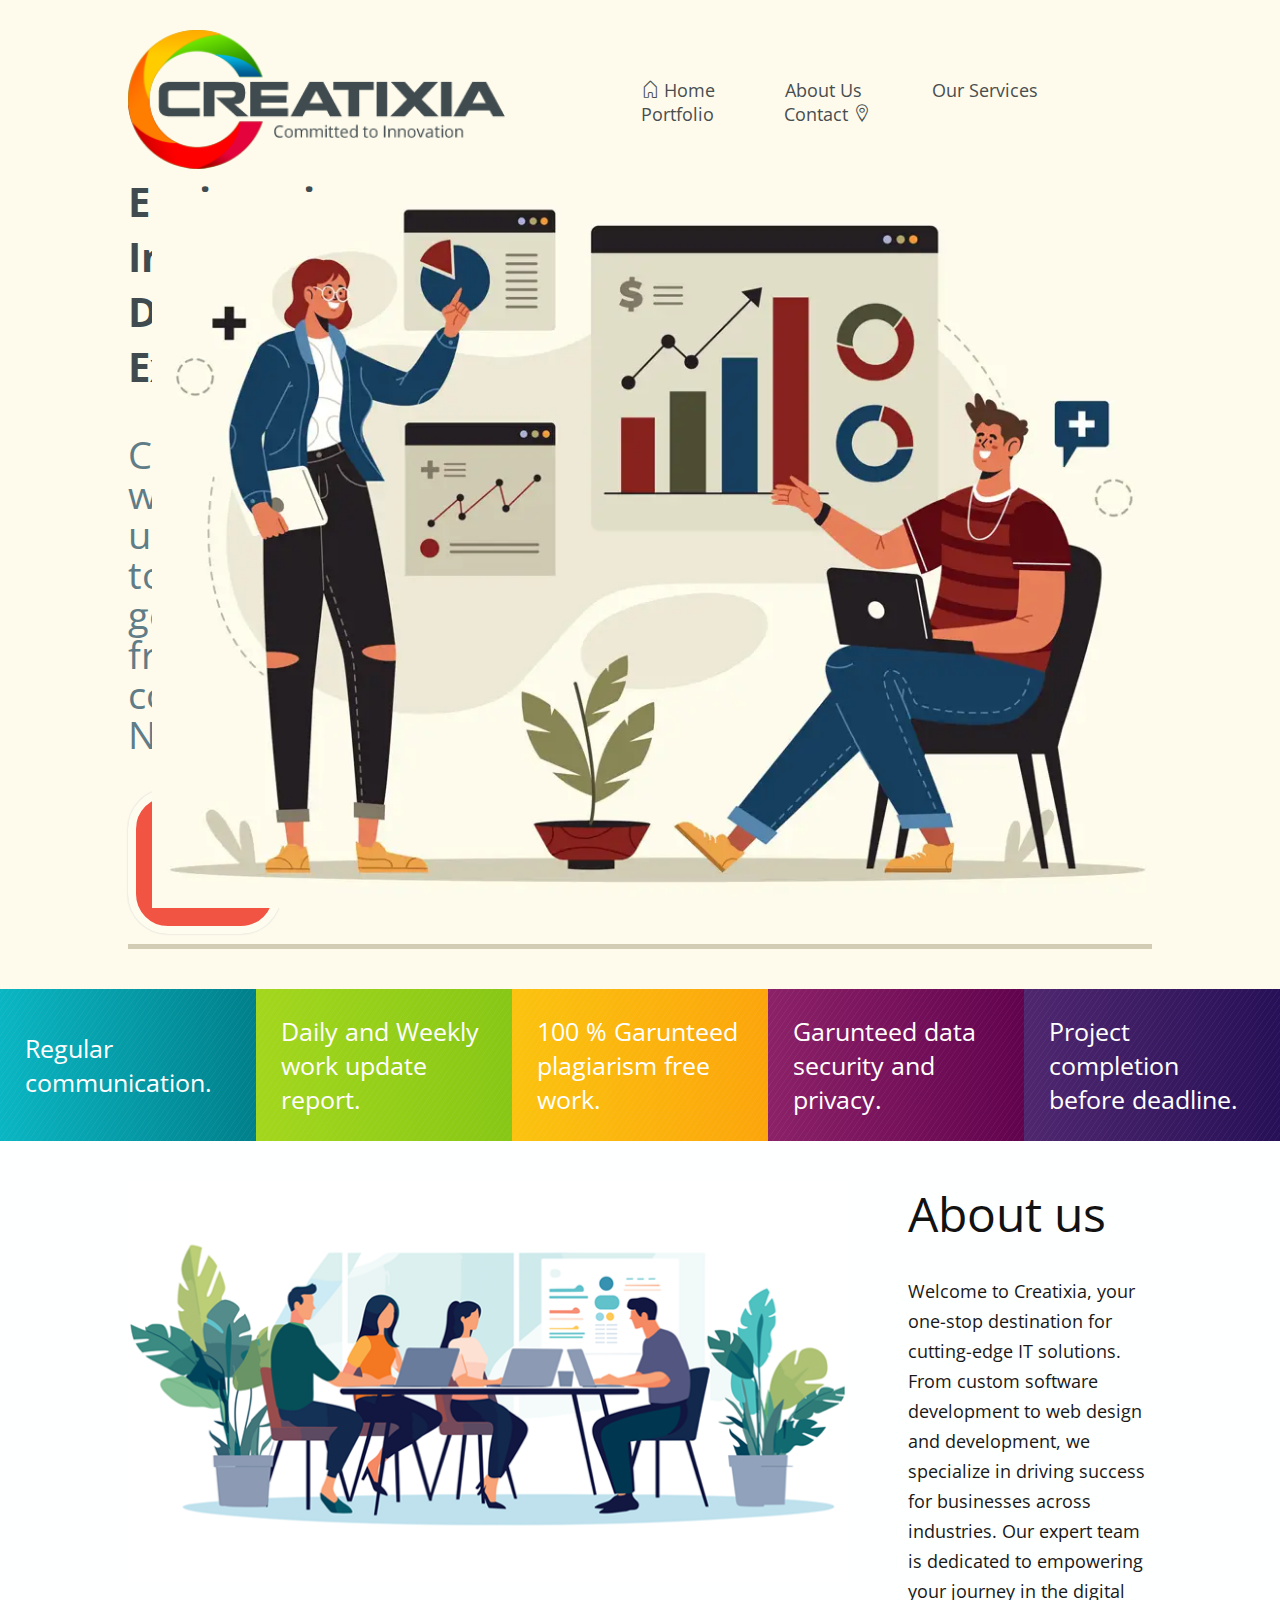
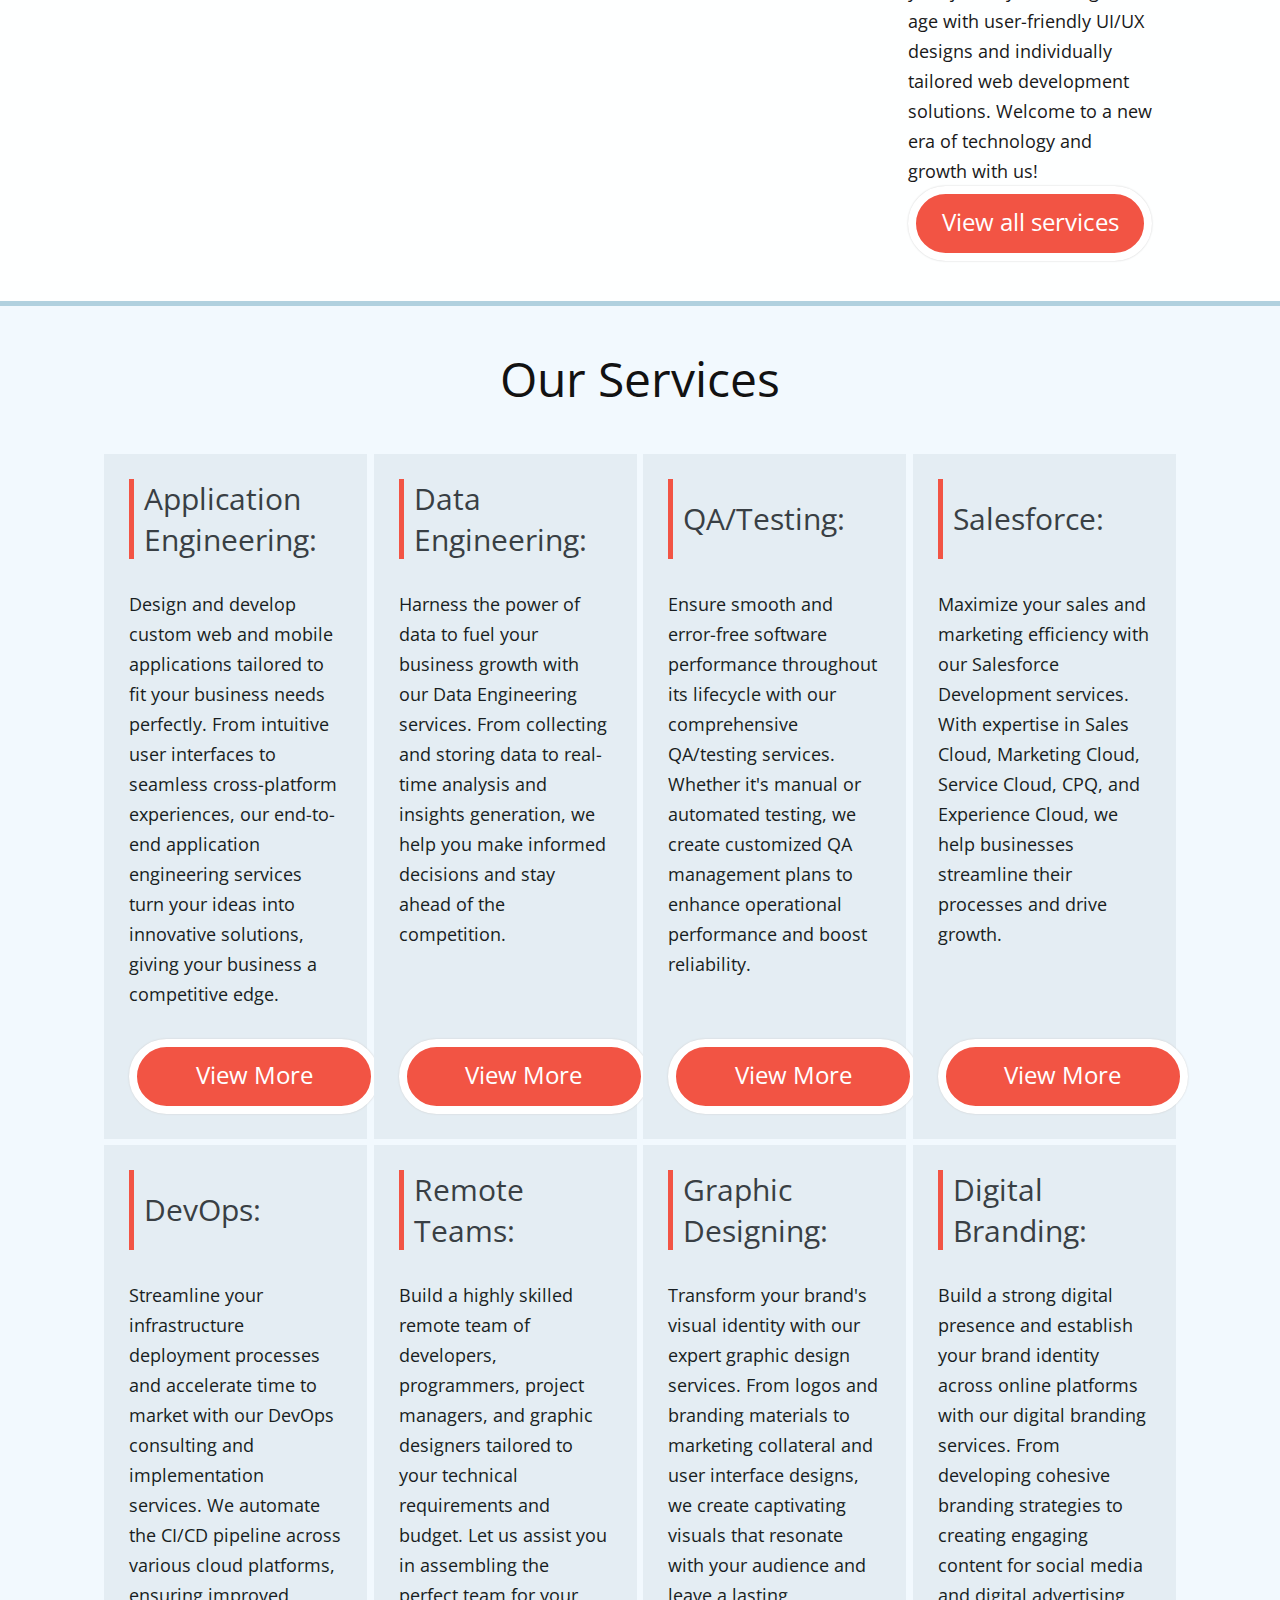
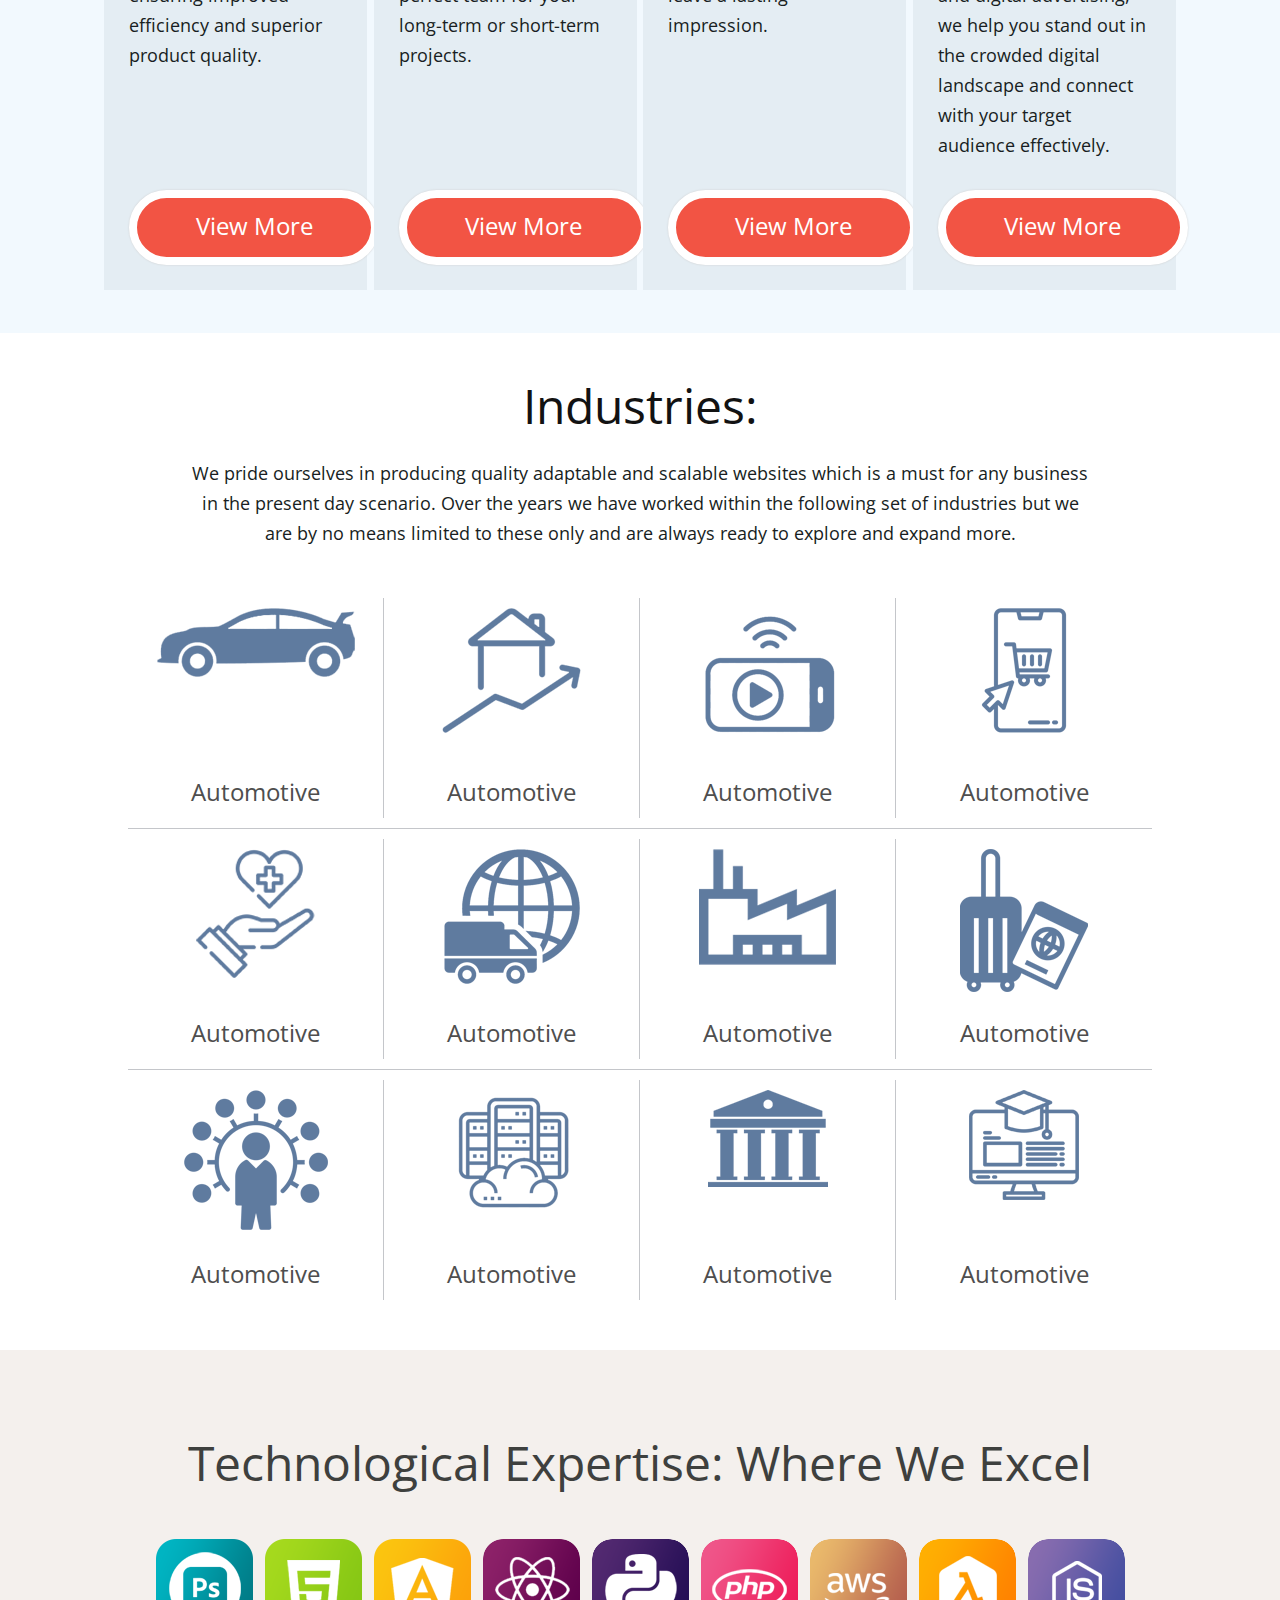
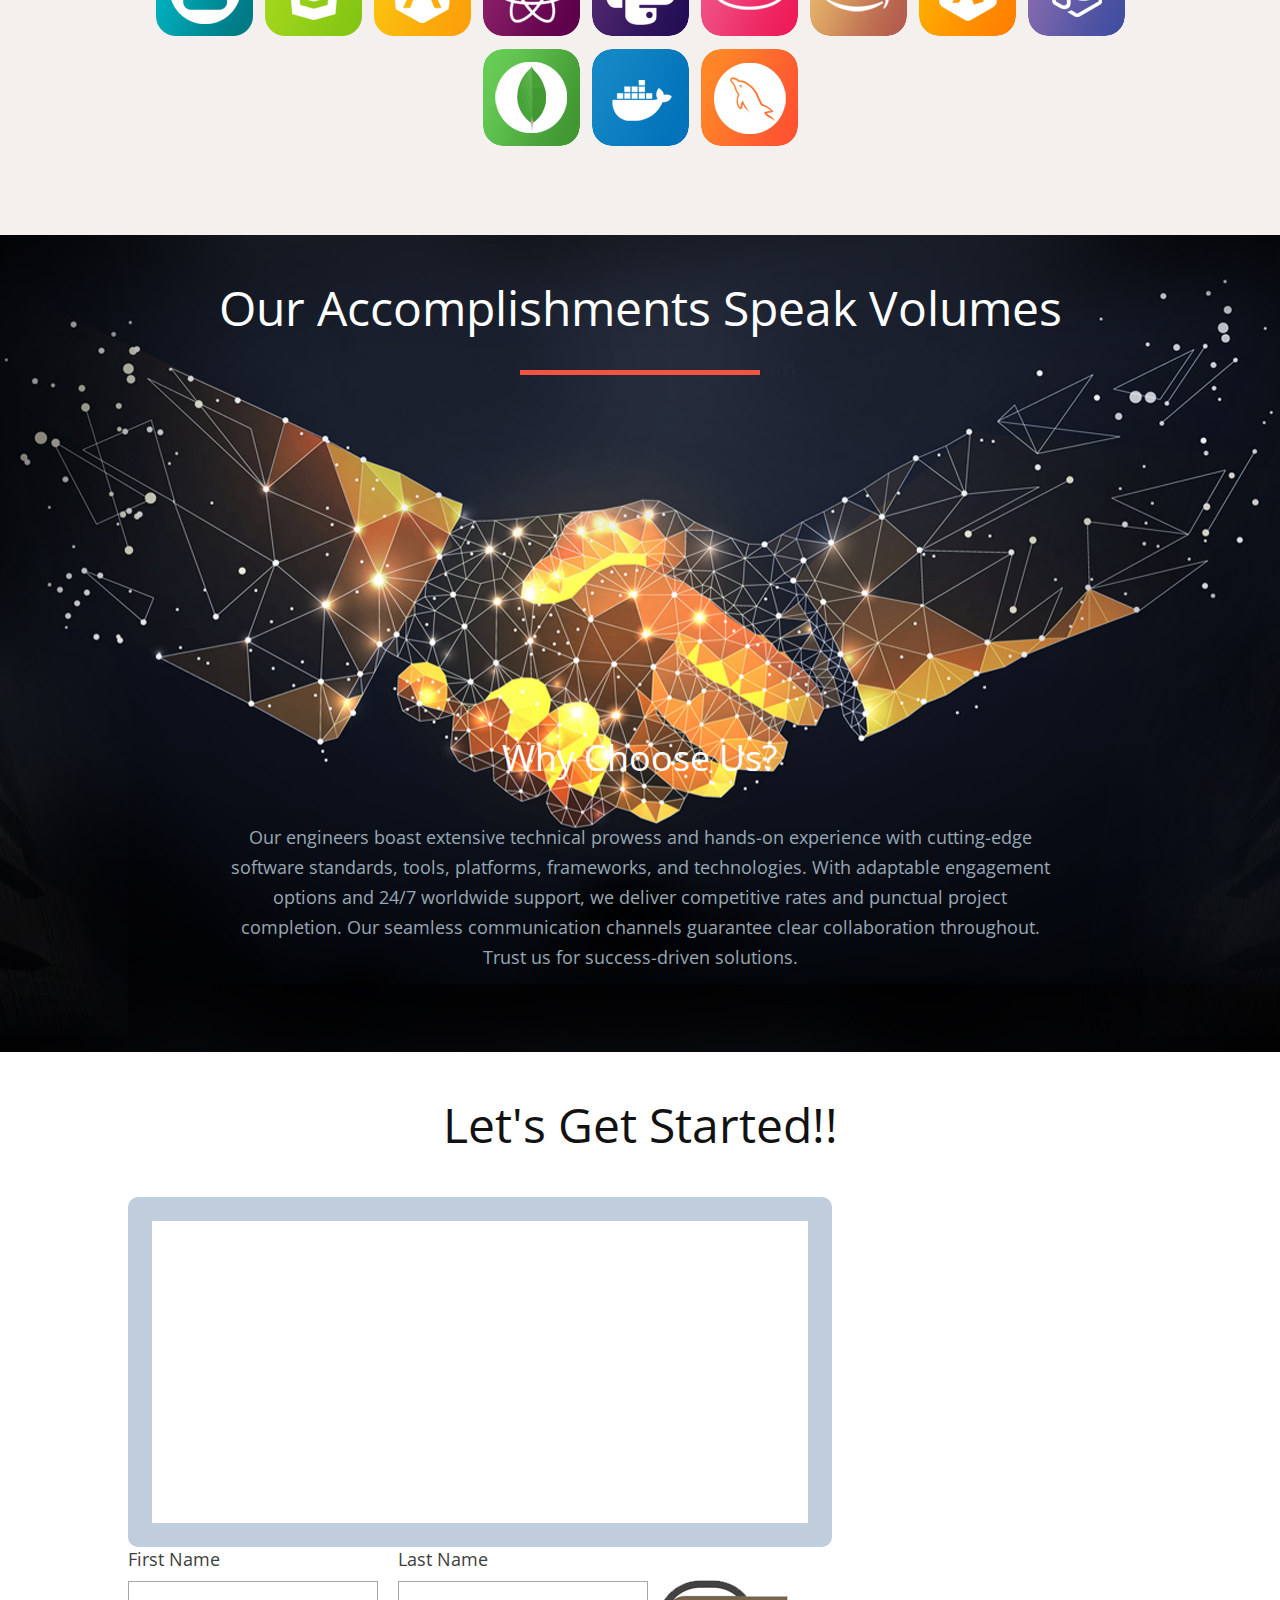
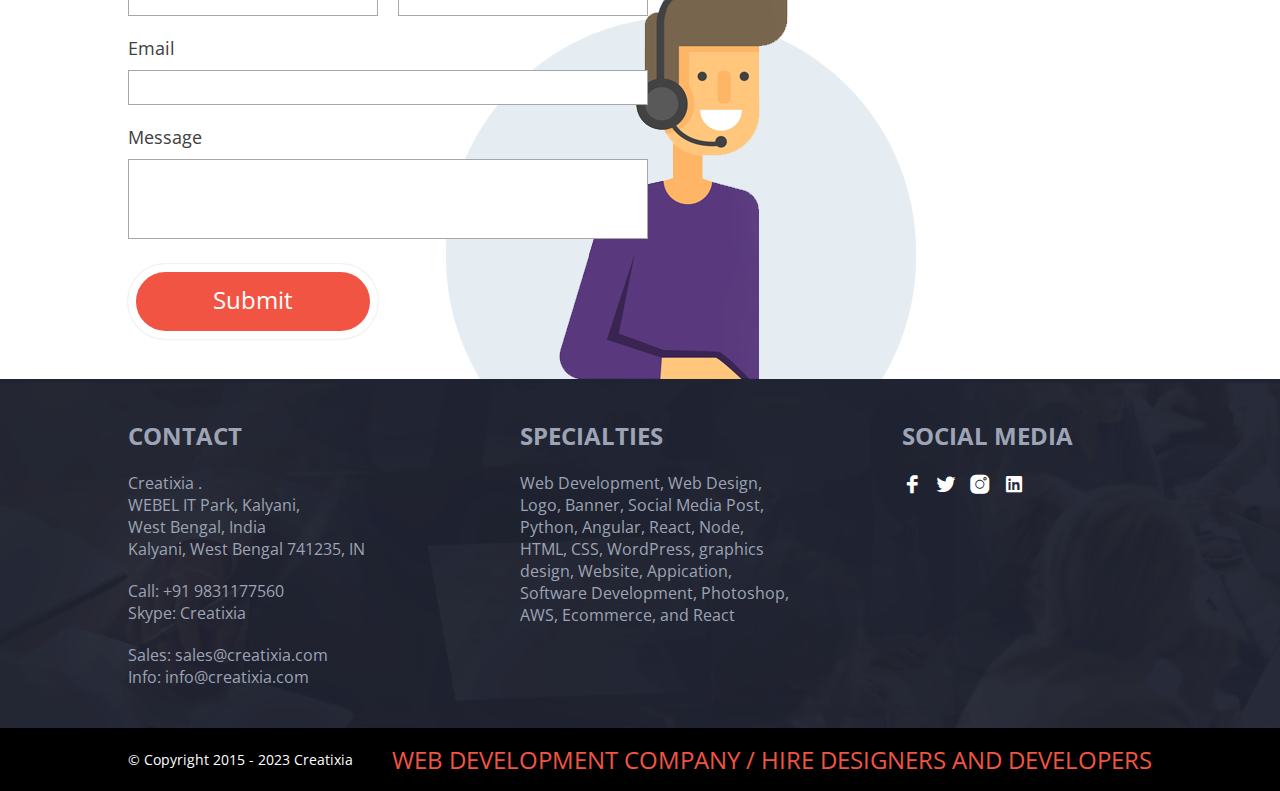
==== index.html @ 262f267d "first commit" ====
<!DOCTYPE html>

<html>

<head>
    <meta name="viewport" content="width=device-width, initial-scale=1.0">


    <title>Createtexia</title>
    <link rel="stylesheet" href="css/style.css">
    <link rel="stylesheet" href="css/LineIcons.css">
    <link rel="preconnect" href="https://fonts.googleapis.com">
    <link rel="preconnect" href="https://fonts.gstatic.com" crossorigin>
    <link href="https://fonts.googleapis.com/css2?family=Open+Sans:ital,wght@0,300..800;1,300..800&display=swap"
        rel="stylesheet">
    <script>
        document.addEventListener('DOMContentLoaded', function () {
            var scrollToTopBtn = document.getElementById('scrollToTopBtn');

            window.addEventListener('scroll', function () {
                if (window.pageYOffset > 100) { // Adjust the scroll amount as needed
                    scrollToTopBtn.classList.add('show');
                } else {
                    scrollToTopBtn.classList.remove('show');
                }
            });

            scrollToTopBtn.addEventListener('click', function (e) {
                e.preventDefault();
                window.scrollTo({
                    top: 0,
                    behavior: 'smooth'
                });
            });
        });
    </script>

</head>

<body>
    <div class="topContain">
        <div class="topBar">
            <div class="logo"><img src="images/logo.webp" alt="logo"></div>
            <div class="navbar">
                <ul>

                    <li><a href="javascript:void(0)"> <i class="lni-home"></i> Home</a></li>
                    <li><a href="javascript:void(0)">About Us</a></li>
                    <li><a href="javascript:void(0)"> Our Services</a></li>
                    <li><a href="javascript:void(0)">Portfolio</a></li>
                    <li><a href="javascript:void(0)"> Contact <i class="lni-map-marker"></i></a></li>
                </ul>
            </div>
        </div>

        <div class="bannerblock">
            <div class="bannerleft">
                <h1>Engineering Innovation,
                    Delivering Excellence</h1>
                <p>Connect with us to
                    get free consultation Now!</p>
                <a href="javascript:void(0)">Request A Free Quote</a>
            </div>
            <div class="bannerright">
                <img src="images/banner_img_1.webp" alt="banner">
            </div>

        </div>

        <div class="bannerLine"></div>

    </div>

    <div class="block2">

        <div class="block2_sub">
            <div>Regular communication.</div>
        </div>
        <div class="block2_sub">
            <div>Daily and Weekly work update report.</div>
        </div>
        <div class="block2_sub">
            <div>100 % Garunteed plagiarism free work.</div>
        </div>
        <div class="block2_sub">
            <div>Garunteed data security and privacy.</div>
        </div>
        <div class="block2_sub">
            <div>Project completion before deadline.</div>
        </div>

    </div>

    <div class="block2about">
        <div class="wrapper">

            <div class="block2abLeft">
                <img src="images/about_img1.webp" alt="about">
            </div>

            <div class="block2abRight">
                <div class="block2abRighttop">
                    <h2>About us </h2>
                    <p>Welcome to Creatixia, your one-stop destination for cutting-edge IT solutions. From custom
                        software
                        development to web design and development, we specialize in driving success for businesses
                        across
                        industries. Our expert team is dedicated to empowering your journey in the digital age with
                        user-friendly
                        UI/UX designs and individually tailored web development solutions. Welcome to a new era of
                        technology
                        and growth with us!</p>
                </div>
                <div class="block2abRightlink">
                    <a href="javascript:void(0)">View all services</a>
                </div>

                <div class="clear"></div>
            </div>

        </div>
    </div>

    <div class="block3">
        <div class="wrapper">
            <h2>Our Services</h2>

            <div class="blck3flex">

                <div class="block3Sub">
                    <div>
                        <h3>Application
                            Engineering:</h3>
                        <p>Design and develop custom web and mobile applications tailored to fit your business needs
                            perfectly. From intuitive user interfaces to seamless
                            cross-platform experiences, our end-to-end application engineering
                            services turn your ideas into innovative solutions, giving your business a
                            competitive edge.</p>
                    </div>
                    <a href="javascript:void(0)">View More</a>
                </div>
                <div class="block3Sub">
                    <div>
                        <h3>Data
                            Engineering:</h3>
                        <p>Harness the power of data to fuel your business growth with our Data
                            Engineering services. From collecting and storing data to real-time analysis and insights
                            generation, we help you make informed decisions and stay
                            ahead of the competition.</p>
                    </div>
                    <a href="javascript:void(0)">View More</a>
                </div>
                <div class="block3Sub">
                    <div>
                        <h3>QA/Testing:</h3>
                        <p>Ensure smooth and error-free software performance throughout its lifecycle with our
                            comprehensive QA/testing services. Whether it's manual or automated
                            testing, we create customized QA
                            management plans to enhance
                            operational performance and boost
                            reliability.</p>
                    </div>
                    <a href="javascript:void(0)">View More</a>
                </div>
                <div class="block3Sub">
                    <div>
                        <h3>Salesforce:</h3>
                        <p>Maximize your sales and marketing
                            efficiency with our Salesforce
                            Development services. With expertise in Sales Cloud, Marketing Cloud, Service Cloud, CPQ,
                            and Experience Cloud, we help businesses streamline their
                            processes and drive growth.</p>
                    </div>
                    <a href="javascript:void(0)">View More</a>
                </div>
                <div class="block3Sub">
                    <div>
                        <h3>DevOps:</h3>
                        <p>Streamline your infrastructure
                            deployment processes and accelerate time to market with our DevOps
                            consulting and implementation services. We automate the CI/CD pipeline across various cloud
                            platforms, ensuring
                            improved efficiency and superior
                            product quality.</p>
                    </div>
                    <a href="javascript:void(0)">View More</a>
                </div>
                <div class="block3Sub">
                    <div>
                        <h3>Remote Teams:</h3>
                        <p>Build a highly skilled remote team of
                            developers, programmers, project
                            managers, and graphic designers
                            tailored to your technical requirements and budget. Let us assist you in
                            assembling the perfect team for your long-term or short-term projects.</p>
                    </div>
                    <a href="javascript:void(0)">View More</a>
                </div>
                <div class="block3Sub">
                    <div>
                        <h3>Graphic Designing:</h3>
                        <p>Transform your brand's visual identity with our expert graphic design services. From logos
                            and branding materials to marketing collateral and user interface designs, we create
                            captivating visuals that resonate with your audience and leave a lasting impression.</p>
                    </div>
                    <a href="javascript:void(0)">View More</a>
                </div>
                <div class="block3Sub">
                    <div>
                        <h3>Digital Branding:</h3>
                        <p>Build a strong digital presence and
                            establish your brand identity across online platforms with our digital
                            branding services. From developing
                            cohesive branding strategies to creating engaging content for social media and digital
                            advertising, we help you stand out in the crowded digital landscape and connect with your
                            target audience
                            effectively.</p>
                    </div>
                    <a href="javascript:void(0)">View More</a>
                </div>
            </div>

        </div>
    </div>

    <div class="block4">
        <div class="wrapper">
            <div class="blck4text">
                <h2>Industries:</h2>
                <h3>We pride ourselves in producing quality adaptable and scalable websites which is a must for any
                    business
                    in the present day scenario.
                    Over the years we have worked within the following set of industries but we are by no means limited
                    to
                    these only and are
                    always ready to explore and expand more.</h3>
            </div>
            <div class="blck4flex">
                <div class="block4_sub">
                    <div>
                        <img src="images/icon1.webp" alt="#" />
                        <label>Automotive</label>
                    </div>
                </div>
                <div class="block4_sub">
                    <div>
                        <img src="images/icon2.webp" alt="#" />
                        <label>Automotive</label>
                    </div>
                </div>
                <div class="block4_sub">
                    <div>
                        <img src="images/icon3.webp" alt="#" />
                        <label>Automotive</label>
                    </div>
                </div>

                <div class="block4_sub">
                    <div>
                        <img src="images/icon4.webp" alt="#" />
                        <label>Automotive</label>
                    </div>
                </div>
                <div class="block4_sub">
                    <div>
                        <img src="images/icon5.webp" alt="#" />
                        <label>Automotive</label>
                    </div>
                </div>
                <div class="block4_sub">
                    <div>
                        <img src="images/icon6.webp" alt="#" />
                        <label>Automotive</label>
                    </div>
                </div>
                <div class="block4_sub">
                    <div>
                        <img src="images/icon7.webp" alt="#" />
                        <label>Automotive</label>
                    </div>
                </div>
                <div class="block4_sub">
                    <div>
                        <img src="images/icon8.webp" alt="#" />
                        <label>Automotive</label>
                    </div>
                </div>
                <div class="block4_sub">
                    <div>
                        <img src="images/icon9.webp" alt="#" />
                        <label>Automotive</label>
                    </div>
                </div>
                <div class="block4_sub">
                    <div>
                        <img src="images/icon10.webp" alt="#" />
                        <label>Automotive</label>
                    </div>
                </div>
                <div class="block4_sub">
                    <div>
                        <img src="images/icon11.webp" alt="#" />
                        <label>Automotive</label>
                    </div>
                </div>
                <div class="block4_sub">
                    <div>
                        <img src="images/icon12.webp" alt="#" />
                        <label>Automotive</label>
                    </div>
                </div>

            </div>

        </div>

    </div>
    <div class="block5">
        <div class="wrapper">
            <h2>Technological Expertise: Where We Excel</h2>
            <ul>
                <li><a href="javascript:void(0)"> <img src="images/sIcon1.webp" alt="#"> </a></li>

                <li><a href="javascript:void(0)"><img src="images/sIcon2.webp" alt="#"></a></li>
                <li><a href="javascript:void(0)"><img src="images/sIcon3.webp" alt="#"></a></li>
                <li><a href="javascript:void(0)"><img src="images/sIcon4.webp" alt="#"></a></li>
                <li><a href="javascript:void(0)"><img src="images/sIcon5.webp" alt="#"></a></li>
                <li><a href="javascript:void(0)"><img src="images/sIcon6.webp" alt="#"></a></li>
                <li><a href="javascript:void(0)"><img src="images/sIcon7.webp" alt="#"></a></li>
                <li><a href="javascript:void(0)"><img src="images/sIcon8.webp" alt="#"></a></li>
                <li><a href="javascript:void(0)"><img src="images/sIcon9.webp" alt="#"></a></li>
                <li><a href="javascript:void(0)"><img src="images/sIcon10.webp" alt="#"></a></li>
                <li><a href="javascript:void(0)"><img src="images/sIcon11.webp" alt="#"></a></li>
                <li><a href="javascript:void(0)"><img src="images/sIcon12.webp" alt="#"></a></li>
            </ul>
        </div>

    </div>
    <div class="block6">

        <div class="block6_con">
            <div class="wrapper">
                <h2>Our Accomplishments Speak Volumes</h2>
                <span class="line"></span>
                <div class="block6_bottom">
                    <h3>Why Choose Us?</h3>
                    <h4>Our engineers boast extensive technical prowess and hands-on experience with cutting-edge
                        software standards, tools, platforms, frameworks, and technologies. With adaptable engagement
                        options and 24/7 worldwide support, we deliver competitive rates and punctual project
                        completion. Our seamless communication channels guarantee clear collaboration throughout. Trust
                        us for success-driven solutions.</h4>
                </div>
            </div>
        </div>
    </div>
    <div class="contact_block">

        <h2>Let's Get Started!!</h2>
        <div class="wrapper">
            <div class="contact_left"><iframe
                    src="https://www.google.com/maps/embed?pb=!1m18!1m12!1m3!1d3673.705421260204!2d88.4310048758009!3d22.961073518619475!2m3!1f0!2f0!3f0!3m2!1i1024!2i768!4f13.1!3m3!1m2!1s0x39f89595aa6b3ba1%3A0xc379779552d09cf8!2sWebel%20IT%20park%20phase%201%20Kalyani!5e0!3m2!1sen!2sin!4v1709102009486!5m2!1sen!2sin"
                    width="600" height="450" style="border:0;" allowfullscreen="" loading="lazy"
                    referrerpolicy="no-referrer-when-downgrade"></iframe></div>
            <div class="contact_right">
                <form>
                    <div class="formWrapper">
                        <div class="formsub2">
                            <label>First Name</label>
                            <input type="text">
                        </div>
                        <div class="formsub2">
                            <label>Last Name</label>
                            <input type="text">
                        </div>
                        <div class="formsub1">
                            <label>Email</label>
                            <input type="text">
                        </div>
                        <div class="formsub1">
                            <label>Message</label>
                            <textarea></textarea>
                        </div>
                        <button>Submit</button>
                    </div>
                </form>
            </div>
        </div>
    </div>
    <div class="footer1">
        <div class="wrapper">
            <div class="footeeSub1">
                <h3>CONTACT</h3>
                <p>Creatixia .<br />
                    WEBEL IT Park, Kalyani,<br />
                    West Bengal, India<br />
                    Kalyani, West Bengal 741235, IN</p>
                <p>
                    Call: <a href="tel:+91 9831177560">+91 9831177560</a><br />
                    Skype: Creatixia </p>
                <p>
                    Sales: <a href="mailto:sales@creatixia.com">sales@creatixia.com</a><br />
                    Info: <a href="mailto:info@creatixia.com">info@creatixia.com</a></p>

            </div>
            <div class="footeeSub2">
                <h3>Specialties</h3>
                <p> Web Development, Web Design, Logo, Banner, Social Media Post, Python,
                    Angular, React, Node, HTML, CSS, WordPress, graphics design, Website,
                    Appication, Software Development, Photoshop, AWS, Ecommerce,
                    and React</p>

            </div>
            <div class="footeeSub3">
                <h3>SOCIAL MEDIA</h3>
                <a href="javascript:void(0);"><i class="lni-facebook-filled"></i></a>
                <a href="javascript:void(0);"><i class="lni-twitter-filled"></i></a>

                <a href="javascript:void(0);"><i class="lni-instagram-filled"></i></a>
                <a href="javascript:void(0);"><i class="lni-linkedin-original"></i></a>




            </div>
        </div>
    </div>

    <div class="footer2">
        <div class="wrapper">


            <span>© Copyright 2015 - 2023 Creatixia </span>
            <label>WEB DEVELOPMENT COMPANY / HIRE DESIGNERS AND DEVELOPERS</label>
        </div>
    </div>

    <a href="#top" id="scrollToTopBtn">
        <i class="lni-chevron-up"></i>
    </a>
</body>

</html>
---- css/style.css ----
* {
     -webkit-box-sizing: border-box;
     box-sizing: border-box;
     margin: 0;
     padding: 0;
     font-family: "Open Sans", sans-serif;
 }

 .topContain {
     background: #fefbec;
     overflow: hidden;
     padding-bottom: 40px;
 }

 .topBar {
     margin: 30px 10% 0 10%;
     display: flex;
     flex-wrap: wrap;
     justify-content: space-between;
     align-items: center;
 }

 .logo {
     width: 377px;
 }

 .logo img {
     width: 100%;
 }

 .navbar {
     width: calc(100% - 480px);
     display: flex;
     justify-content: flex-end;
 }

 .navbar ul {
     margin: 0;
     padding: 0;
 }

 .navbar ul li {
     list-style: none;
     display: inline-block;
     margin: 0 33px;
 }

 .navbar ul li a {
     font-size: 18px;
     color: #484e50;
     text-decoration: none;
 }

 .navbar ul li a:hover {
     color: #ff0000;
 }

 .bannerblock {
     margin: 0 10%;
     padding-bottom: 10px;
     display: flex;
     flex-wrap: wrap;
     justify-content: space-between;
     align-items: center;
 }

 .bannerright {
     width: 1000px;
 }

 .bannerright img {
     width: 100%;
 }

 .bannerleft {
     width: calc(100% - 1020px);
 }

 .bannerleft h1 {
     margin: 0;
     padding: 0;
     font-size: 40px;
     color: #404b4f;
 }

 .bannerleft p {
     margin: 0;
     padding: 40px 0 0 0;
     font-size: 38px;
     line-height: 40px;
     color: #607c87;
 }

 .bannerleft a {
     display: inline-block;
     font-size: 24px;
     color: #ffffff;
     background: #f25444;
     border: solid 8px #fefcef;
     box-shadow: 0 0 2px #ccc;
     border-radius: 40px;
     padding: 10px 23px 14px 23px;
     text-decoration: none;
     line-height: 35px;
     margin-top: 35px;
 }

 .bannerLine {
     height: 5px;
     background: #d2ccb5;
     margin: 0 10%;
 }

 .block2 {
     display: flex;
     flex-wrap: wrap;
     justify-content: space-between;
 }

 .block2_sub {
     width: 20%;
 }

 .block2_sub:nth-of-type(1) {
     background: rgb(10, 182, 195);
     background: linear-gradient(90deg, rgba(10, 182, 195, 1) 0%, rgba(0, 128, 139, 1) 100%);
 }

 .block2_sub:nth-of-type(2) {
     background: rgb(163, 215, 29);
     background: linear-gradient(90deg, rgba(163, 215, 29, 1) 0%, rgba(135, 199, 21, 1) 100%);
 }

 .block2_sub:nth-of-type(3) {
     background: rgb(251, 195, 15);
     background: linear-gradient(90deg, rgba(251, 195, 15, 1) 0%, rgba(252, 165, 11, 1) 100%);
 }

 .block2_sub:nth-of-type(4) {
     background: rgb(140, 33, 104);
     background: linear-gradient(90deg, rgba(140, 33, 104, 1) 0%, rgba(98, 3, 78, 1) 100%);
 }

 .block2_sub:nth-of-type(5) {
     background: rgb(79, 39, 111);
     background: linear-gradient(90deg, rgba(79, 39, 111, 1) 0%, rgba(39, 16, 87, 1) 100%);
 }

 .block2_sub div {
     background: url(../images/block2_img1.webp);
     padding: 25px;
     font-size: 25px;
     color: #ffffff;
     display: flex;
     width: 100%;
     height: 100%;
     align-items: center;
 }

 .block2about {
     background: #feffff;
     border-bottom: solid 5px #b1d1df;
     padding: 40px 10%;
 }

 .block2about .wrapper {
     display: flex;
     flex-wrap: wrap;
     justify-content: space-between;
 }

 .block2abLeft {
     width: 719px;
 }

 .block2abLeft img {
     width: 100%;
     background-blend-mode: multiply;
 }

 .block2abRight {
     width: calc(100% - 780px);
     display: flex;
     flex-direction: column;
     justify-content: space-between;
 }

 .block2abRight h2 {
     margin: 0;
     padding: 0;
     font-size: 48px;
     color: #121212;
     font-weight: normal;
 }

 .block2abRight p {
     font-size: 18px;
     line-height: 30px;
     color: #19191a;
     margin: 30px 0 0 0;
 }

 .block2abRight a {
     display: block;
     font-size: 24px;
     color: #ffffff;
     background: #f25444;
     border: solid 8px #fff;
     box-shadow: 0 0 2px #ccc;
     border-radius: 40px;
     padding: 10px 23px 14px 23px;
     text-decoration: none;
     line-height: 35px;
     width: 250px;
     text-align: center;
 }

 .block2abRightlink {
     display: flex;
     justify-content: flex-end;
 }

 .block3 {
     background: #f2f9fe;
     padding: 40px 8%;
 }

 .block3 h2 {
     text-align: center;
     font-size: 48px;
     color: #121212;
     font-weight: normal;
 }

 .block3 .blck3flex {
     display: flex;
     flex-wrap: wrap;
     justify-content: space-between;
     align-items: top;
     margin-top: 40px;
 }

 .block3Sub {
     width: calc(25% - 6px);
     margin: 3px 2px;
     background: #e4edf3;
     padding: 25px;
     display: flex;
     flex-direction: column;
     align-items: stretch;
     justify-content: space-between;
 }

 .block3Sub h3 {
     font-size: 30px;
     color: #393f44;
     border-left: solid 5px #f25444;
     font-weight: normal;
     padding: 0 0 0 10px;
     height: 80px;
     display: flex;
     align-items: center;
 }

 .block3Sub p {
     font-size: 18px;
     color: #181e22;
     line-height: 30px;
     margin-top: 30px;
 }

 .block3Sub a {
     display: block;
     font-size: 24px;
     color: #ffffff;
     background: #f25444;
     border: solid 8px #fff;
     box-shadow: 0 0 2px #ccc;
     border-radius: 40px;
     padding: 10px 23px 14px 23px;
     text-decoration: none;
     line-height: 35px;
     width: 250px;
     text-align: center;
     margin-top: 30px;
 }

 .block4 {
     background: #ffffff;
     padding: 40px 10%;
 }

 .blck4text {
     width: 900px;
     margin: 0 auto;
 }

 .blck4text h2 {
     text-align: center;
     font-size: 48px;
     color: #121212;
     font-weight: normal;
 }

 .blck4text h3 {
     font-size: 18px;
     color: #181e22;
     line-height: 30px;
     margin-top: 30px;
     margin: 0;
     padding: 20px 0 0 0;
     font-weight: normal;
     text-align: center;
 }


 .blck4flex {
     display: flex;
     flex-wrap: wrap;
     justify-content: center;
     margin-top: 40px;
 }

 .blck4flex .block4_sub {
     width: 25%;
     border-bottom: solid 1px #c4c6ca;
     padding: 10px 0; 
 }

 .blck4flex .block4_sub:nth-last-child(-n + 4) {
     border-bottom: none;
 }

 .blck4flex .block4_sub div {
     border-right: solid 1px #c4c6ca;
     display: flex;
     flex-direction: column;
     flex-wrap: wrap; padding: 10px;
     height: 220px;     justify-content: space-between;
     align-items: center;  
 }

 .blck4flex .block4_sub:nth-of-type(4) div,
 .blck4flex .block4_sub:nth-of-type(8) div, .blck4flex .block4_sub:nth-of-type(12) div { border-right: none;}

 .blck4flex .block4_sub div label{ font-size: 24px; color: #4e4e4e;}

 .block5{ background: #f4f0ed; padding: 80px 10%; text-align: center;}

 .block5 h2 {
    text-align: center;
    font-size: 48px;
    color: #3e403e;
    font-weight: normal;
}

.block5 ul{ margin: 40px 0 0 0;}
.block5 ul li{ list-style: none; display: inline-block; margin: 4px;}

.contact_block{ background: #ffffff; padding: 40px 10%; background: url(../images/contact_bg.webp) no-repeat  55% bottom;}

.contact_block .wrapper{ display: flex; flex-wrap: wrap; justify-content: space-between;  align-items: flex-start; margin-top: 40px;}

.contact_block h2 {
    text-align: center;
    font-size: 48px;
    color: #121212;
    font-weight: normal;
}

.contact_left{ width: 704px; height: 350px; border: solid 24px #c0cddc; border-radius: 10px; }
.contact_left iframe{ width: 100%; height: 100%;  }

.contact_right{ width: 520px;}

.formWrapper{ display: flex; flex-wrap: wrap; justify-content: space-between;}
.formsub2{ width: 48%;}
.formsub1{ width: 100%; margin-top: 20px;}
.contact_right label{ display: block; font-size: 18px; color: #3e403e;}
.contact_right input[type="text"]{ width: 100%; height:35px; padding: 10px; border: solid 1px #a5a7a9; outline: none; margin-top: 10px;}
.contact_right textarea{ width: 100%; height:80px; resize: none; padding: 10px; border: solid 1px #a5a7a9; outline: none; margin-top: 10px;}


.contact_right button{
    display: block;
    font-size: 24px;
    color: #ffffff;
    background: #f25444;
    border: solid 8px #fff;
    box-shadow: 0 0 2px #ccc;
    border-radius: 40px;
    padding: 10px 23px 14px 23px;
    text-decoration: none;
    line-height: 35px;
    width: 250px;
    text-align: center;
    margin-top: 20px;
}

.block6{ background:#0f1218 url(../images/whyusBG.webp) no-repeat center top;}
 
.block6 h2 {
    text-align: center;
    font-size: 48px;
    color: #ffffff;
    font-weight: normal; position: relative;
}
.block6 .line {width: 240px; height: 5px; background: #f25444; margin: 0px auto; margin-top: 30px; display: block; }


.block6_con{ padding: 40px 10%;}
 
.block6_bottom{ margin: 0 10%; margin-top: 35%; text-align: center; padding-bottom: 40px;}

.block6_bottom h3 {
    text-align: center;
    font-size: 36px;
    color: #ffffff;
    font-weight: normal; position: relative;
}

.block6_bottom h4 {
    text-align: center;
    font-size: 18px; line-height: 30px;
    color: #97a7b3;
    font-weight: normal; position: relative; margin-top: 40px;
}

.footer1{ background:#202331 url(../images/footer_bg_new.webp) no-repeat; background-size: cover;}

.footer1 .wrapper{ padding: 40px 10%; display: flex; flex-wrap: wrap; justify-content: space-between;}

.footeeSub1{ width: 284px;}
.footeeSub3{ width: 250px;}
.footeeSub2{ width:calc(100% - 750px);}

.footeeSub3 a{ color: #fff; text-decoration: none; padding: 0 10px 0 0; font-size: 20px;}
.footeeSub3 a:hover{ color: #f25444;}

.footer1 h3{ margin: 0 0 20px 0; padding: 0; text-transform: uppercase; color: #9da4b5; font-size: 24px;}
.footer1 p{ margin: 0 0 20px 0; padding: 0; color: #9da4b5;}
.footer1 p:last-of-type{ margin: 0;}
.footer1 p a{  color: #9da4b5; text-decoration: none;}
.footer1 p a:hover{ color: #f25444;}
.footer2{ background: #000000;}
.footer2 .wrapper{ padding: 15px 10%; display: flex; flex-wrap: wrap; justify-content: space-between; align-items: center;}
.footer2 .wrapper span{ color: #fff;  font-size: 14px;}
.footer2 .wrapper label{ font-size: 24px; color: #f25444;}

#scrollToTopBtn {
    display: none;
    position: fixed;
    bottom: 20px;
    right: 20px;
    background-color: #2e3135;
    color: #fff;
    border: none;
    border-radius: 50%;
    width: 40px;
    height: 40px;
    text-align: center;
    font-size: 24px;
    cursor: pointer; line-height: 40px;
    transition: opacity 0.3s ease-in-out; text-decoration: none;
}

#scrollToTopBtn.show {
    display: block;
}

 

 @media only screen and (max-width: 767px) {}
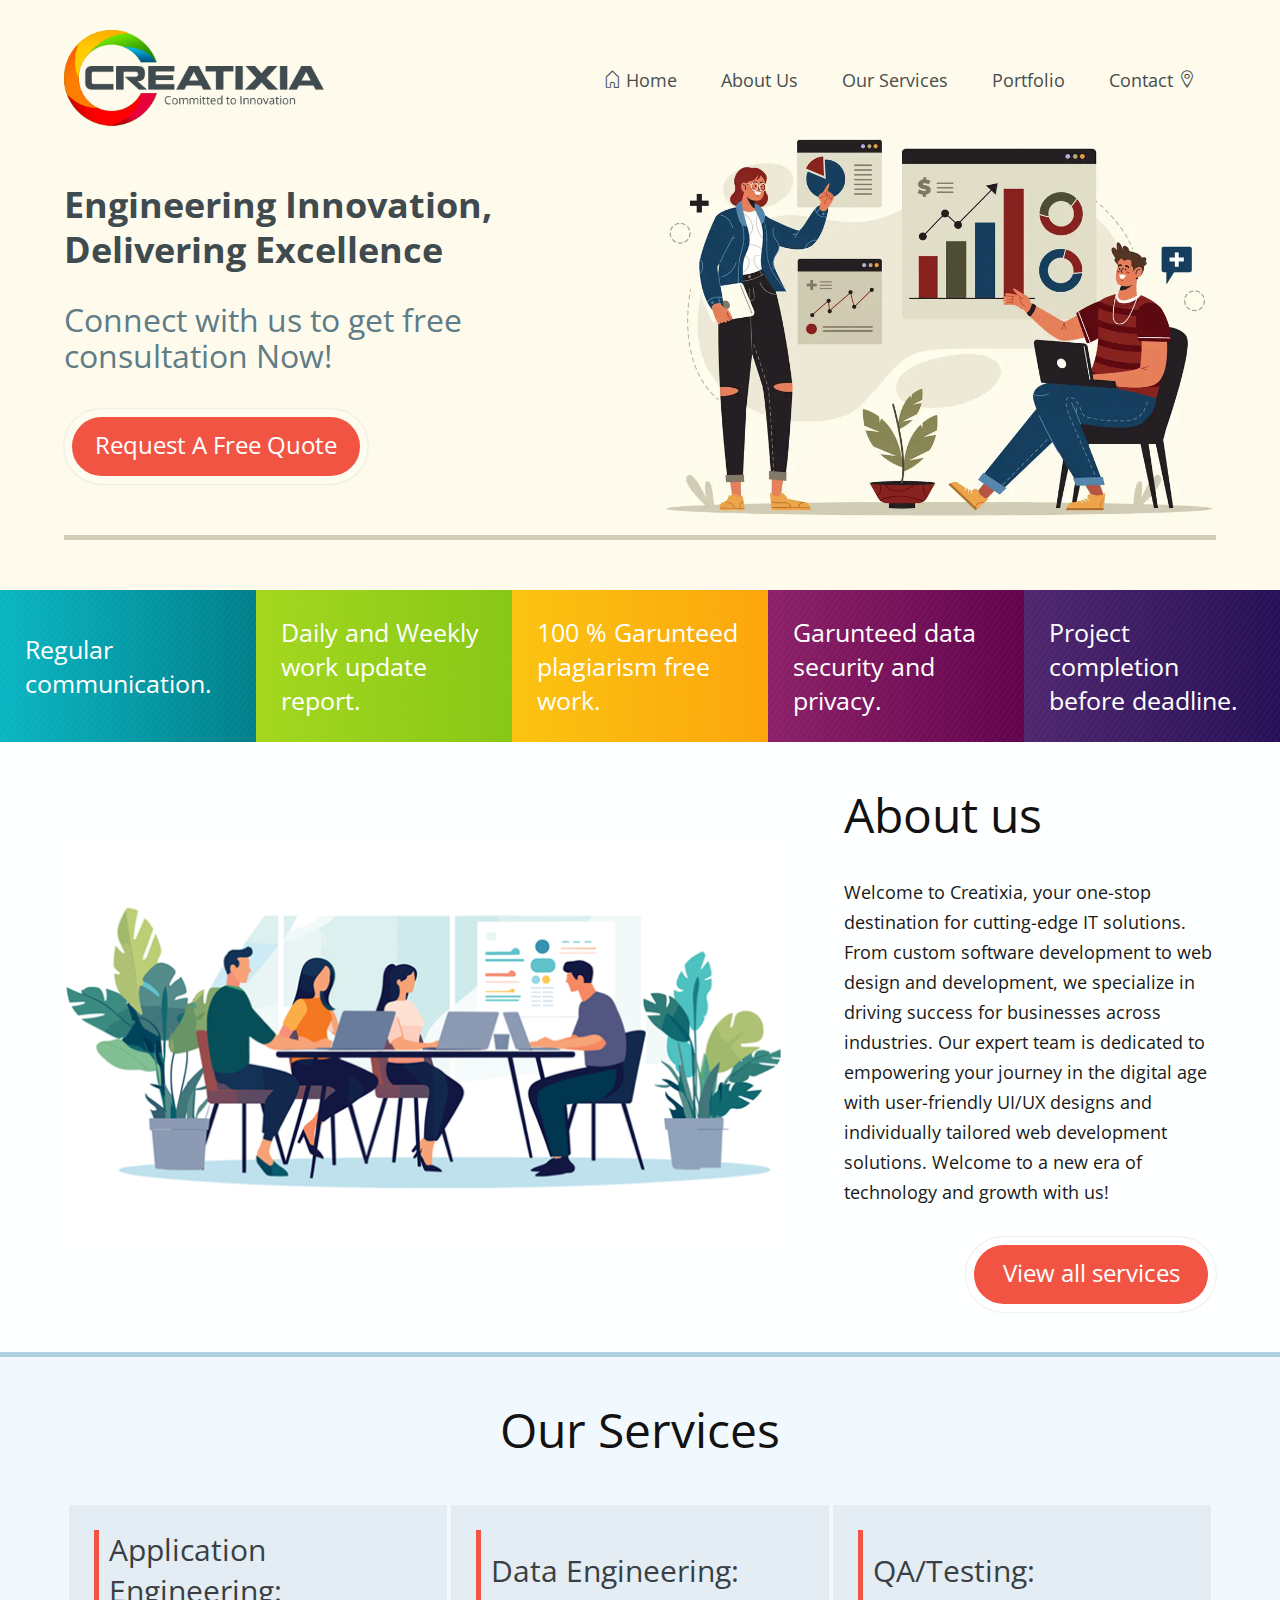
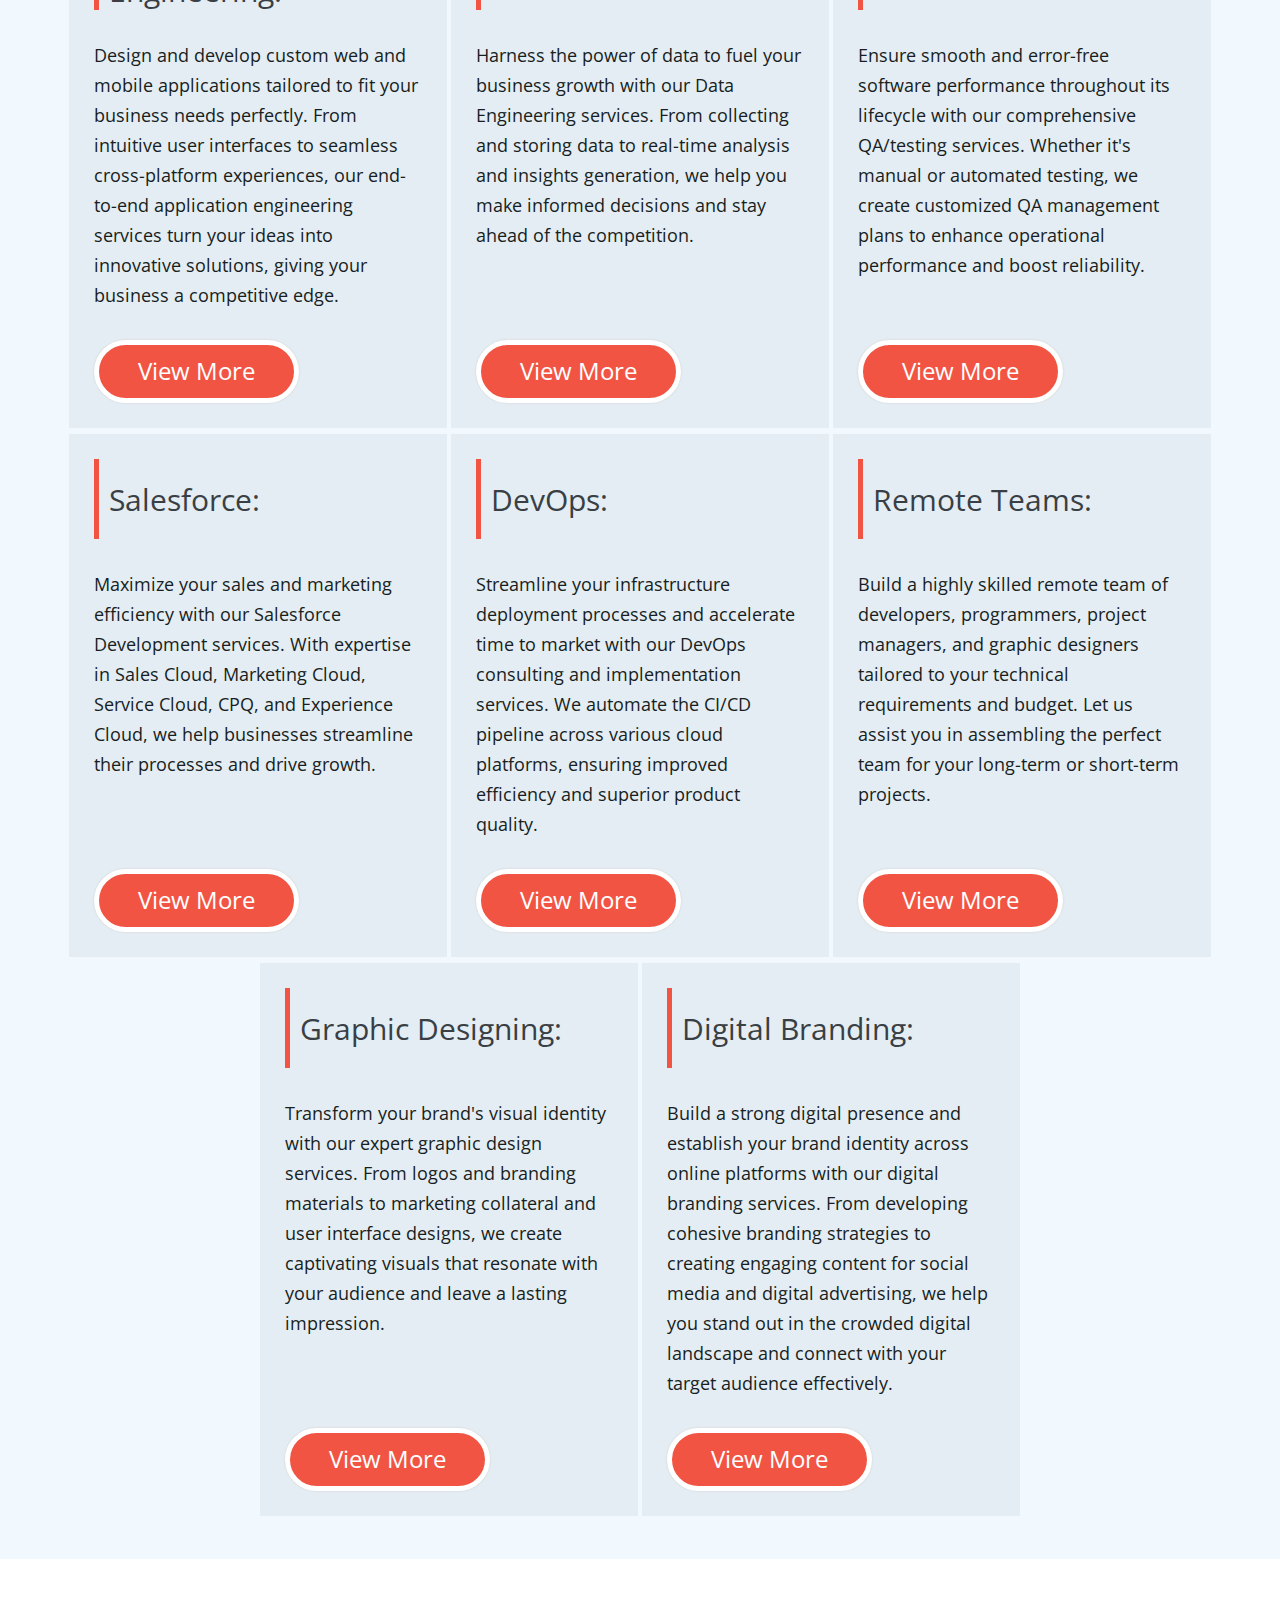
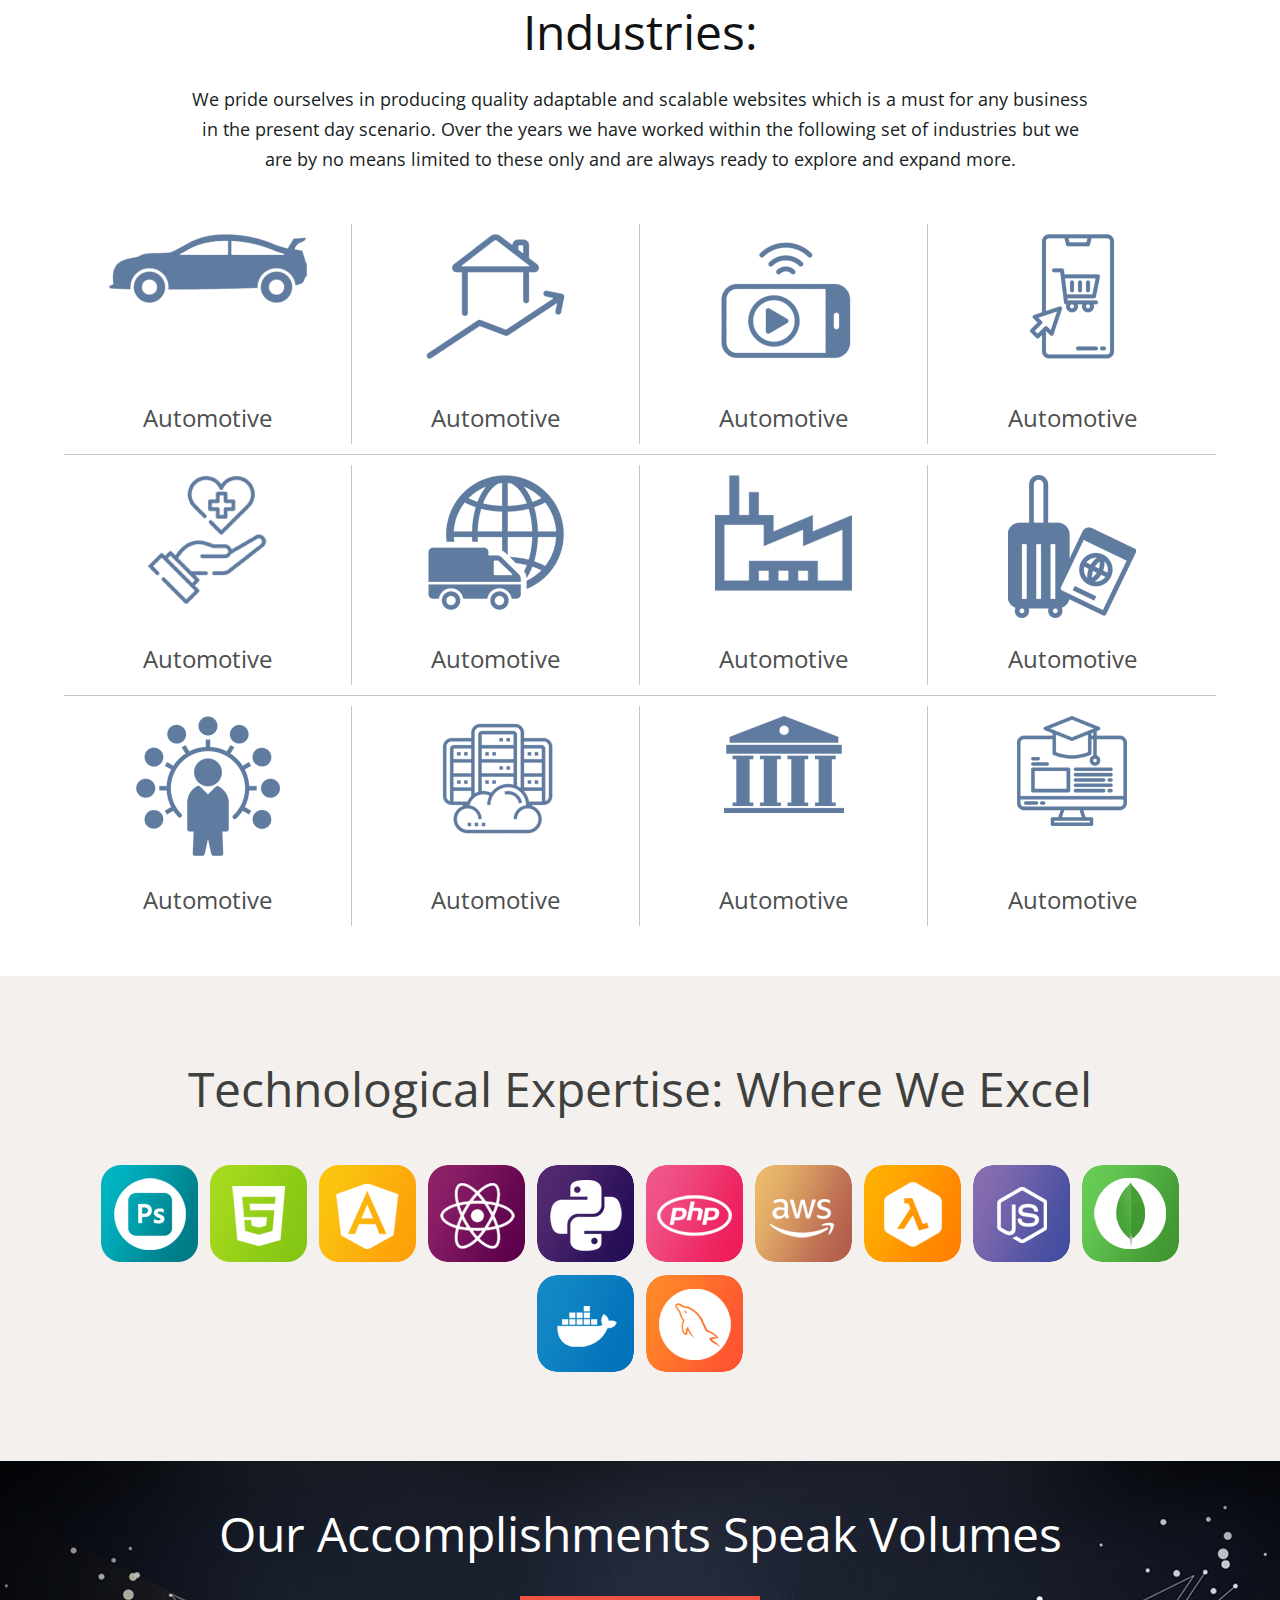
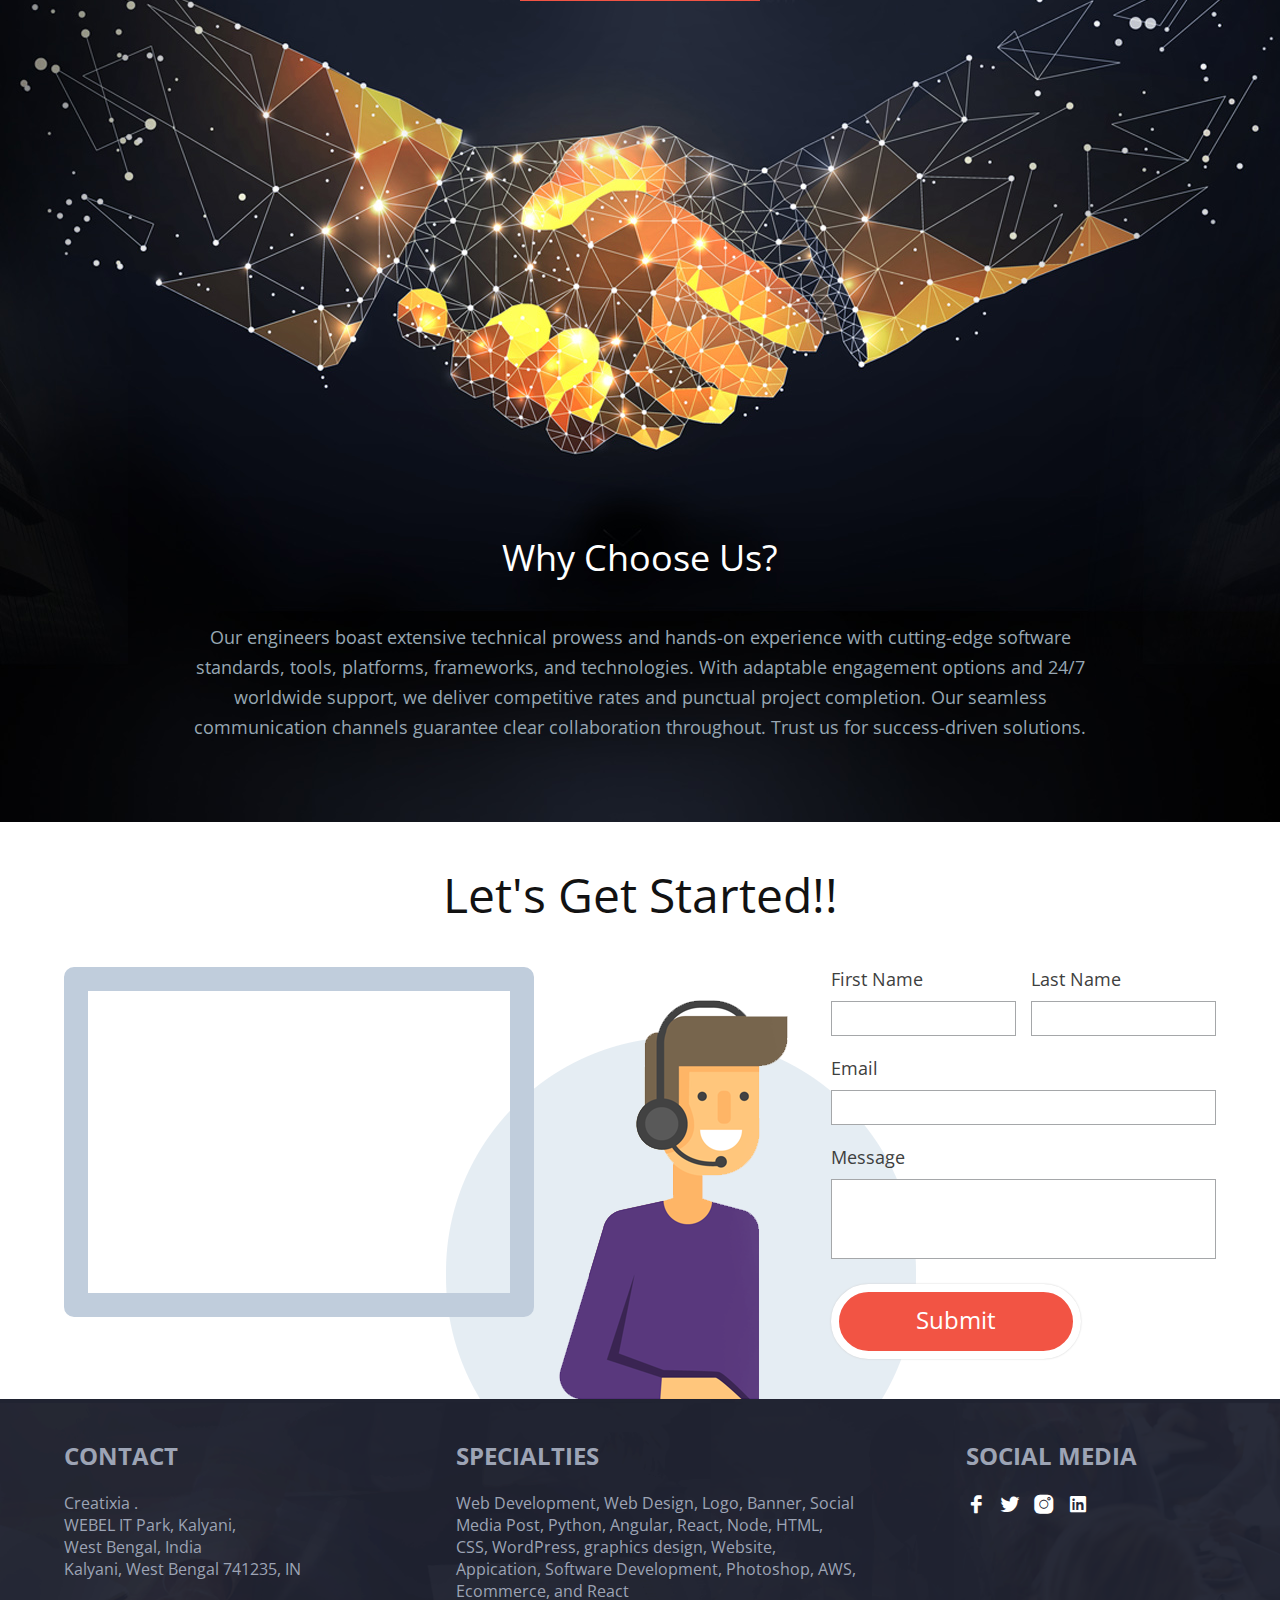
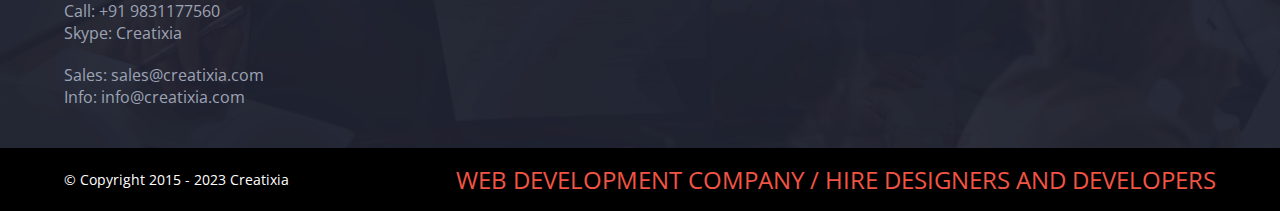
==== commit 643bd703: "pull" ====
--- a/index.html
+++ b/index.html
@@ -4,7 +4,7 @@
 
 <head>
     <meta name="viewport" content="width=device-width, initial-scale=1.0">
-
+    <link rel="icon" type="image/x-icon" href="./images/favicon.ico">
 
     <title>Createtexia</title>
     <link rel="stylesheet" href="css/style.css">
@@ -32,42 +32,81 @@
                     behavior: 'smooth'
                 });
             });
+
+
+            let navbar = document.getElementById('navbar').classList
+            let active_class = "navbar_scrolled"
+
+            window.addEventListener('scroll', e => {
+                if (pageYOffset > 100) navbar.add(active_class)
+                else navbar.remove(active_class)
+            })
+
+
+
+           
         });
+
+        function myFunction() {
+            var x = document.getElementById("navMenu");
+            if (x.style.display === "block") {
+                x.style.display = "none";
+            } else {
+                x.style.display = "block";
+            }
+            }
+
+
+
+
     </script>
 
 </head>
 
 <body>
     <div class="topContain">
-        <div class="topBar">
-            <div class="logo"><img src="images/logo.webp" alt="logo"></div>
-            <div class="navbar">
-                <ul>
-
-                    <li><a href="javascript:void(0)"> <i class="lni-home"></i> Home</a></li>
-                    <li><a href="javascript:void(0)">About Us</a></li>
-                    <li><a href="javascript:void(0)"> Our Services</a></li>
-                    <li><a href="javascript:void(0)">Portfolio</a></li>
-                    <li><a href="javascript:void(0)"> Contact <i class="lni-map-marker"></i></a></li>
-                </ul>
-            </div>
-        </div>
+        <div class="topBar" id="navbar">
+            <div class="wrapper">
+                <div class="navbarwrapper">
+                    <div class="logo">
+                        <img src="images/logo.webp" alt="logo">
+                        <i onclick="myFunction()" class="lni-menu menuIcon"></i>
+                    </div>
+                    <div class="navbar" id="navMenu">
+                        <ul>
+
+                            <li><a href="javascript:void(0)"> <i class="lni-home"></i> Home</a></li>
+                            <li><a href="javascript:void(0)">About Us</a></li>
+                            <li><a href="javascript:void(0)"> Our Services</a></li>
+                            <li><a href="javascript:void(0)">Portfolio</a></li>
+                            <li><a href="javascript:void(0)"> Contact <i class="lni-map-marker"></i></a></li>
+                        </ul>
+                    </div>
+                </div>
+            </div>
+        </div>
+
+
 
         <div class="bannerblock">
-            <div class="bannerleft">
-                <h1>Engineering Innovation,
-                    Delivering Excellence</h1>
-                <p>Connect with us to
-                    get free consultation Now!</p>
-                <a href="javascript:void(0)">Request A Free Quote</a>
-            </div>
-            <div class="bannerright">
-                <img src="images/banner_img_1.webp" alt="banner">
-            </div>
-
-        </div>
-
-        <div class="bannerLine"></div>
+            <div class="wrapper">
+                <div class="bannerwrapper">
+                    <div class="bannerleft">
+                        <h1>Engineering Innovation,
+                            Delivering Excellence</h1>
+                        <p>Connect with us to
+                            get free consultation Now!</p>
+                        <a href="javascript:void(0)">Request A Free Quote</a>
+                    </div>
+                    <div class="bannerright">
+                        <img src="images/banner_img_1.webp" alt="banner">
+                    </div>
+                </div>
+                <div class="bannerLine"></div>
+            </div>
+        </div>
+
+        
 
     </div>
 
--- a/css/style.css
+++ b/css/style.css
@@ -13,11 +13,13 @@
  }
 
  .topBar {
-     margin: 30px 10% 0 10%;
-     display: flex;
-     flex-wrap: wrap;
-     justify-content: space-between;
-     align-items: center;
+     margin-top: 30px;
+ }
+ .navbarwrapper{
+    display: flex;
+    flex-wrap: wrap;
+    justify-content: space-between;
+    align-items: center;
  }
 
  .logo {
@@ -56,12 +58,13 @@
  }
 
  .bannerblock {
-     margin: 0 10%;
      padding-bottom: 10px;
-     display: flex;
-     flex-wrap: wrap;
-     justify-content: space-between;
-     align-items: center;
+ }
+ .bannerwrapper{
+    display: flex;
+    flex-wrap: wrap;
+    justify-content: space-between;
+    align-items: center;
  }
 
  .bannerright {
@@ -108,7 +111,6 @@
  .bannerLine {
      height: 5px;
      background: #d2ccb5;
-     margin: 0 10%;
  }
 
  .block2 {
@@ -160,13 +162,14 @@
  .block2about {
      background: #feffff;
      border-bottom: solid 5px #b1d1df;
-     padding: 40px 10%;
+     padding: 40px 0;
  }
 
  .block2about .wrapper {
      display: flex;
      flex-wrap: wrap;
      justify-content: space-between;
+     align-items: center;
  }
 
  .block2abLeft {
@@ -180,10 +183,14 @@
 
  .block2abRight {
      width: calc(100% - 780px);
-     display: flex;
+     /* display: flex;
      flex-direction: column;
-     justify-content: space-between;
- }
+     justify-content: space-between; */
+ }
+
+ .block2abRighttop {
+    margin-bottom: 30px;
+}
 
  .block2abRight h2 {
      margin: 0;
@@ -222,7 +229,7 @@
 
  .block3 {
      background: #f2f9fe;
-     padding: 40px 8%;
+     padding: 40px 0;
  }
 
  .block3 h2 {
@@ -235,7 +242,7 @@
  .block3 .blck3flex {
      display: flex;
      flex-wrap: wrap;
-     justify-content: space-between;
+     justify-content: center;
      align-items: top;
      margin-top: 40px;
  }
@@ -280,18 +287,18 @@
      padding: 10px 23px 14px 23px;
      text-decoration: none;
      line-height: 35px;
-     width: 250px;
+     max-width: 250px;
      text-align: center;
      margin-top: 30px;
  }
 
  .block4 {
      background: #ffffff;
-     padding: 40px 10%;
+     padding: 40px 0;
  }
 
  .blck4text {
-     width: 900px;
+     width: min(90%, 900px);
      margin: 0 auto;
  }
 
@@ -326,6 +333,7 @@
      border-bottom: solid 1px #c4c6ca;
      padding: 10px 0; 
  }
+ .blck4flex .block4_sub img{max-width: 100%;}
 
  .blck4flex .block4_sub:nth-last-child(-n + 4) {
      border-bottom: none;
@@ -345,7 +353,7 @@
 
  .blck4flex .block4_sub div label{ font-size: 24px; color: #4e4e4e;}
 
- .block5{ background: #f4f0ed; padding: 80px 10%; text-align: center;}
+ .block5{ background: #f4f0ed; padding: 80px 0; text-align: center;}
 
  .block5 h2 {
     text-align: center;
@@ -357,7 +365,7 @@
 .block5 ul{ margin: 40px 0 0 0;}
 .block5 ul li{ list-style: none; display: inline-block; margin: 4px;}
 
-.contact_block{ background: #ffffff; padding: 40px 10%; background: url(../images/contact_bg.webp) no-repeat  55% bottom;}
+.contact_block{ background: #ffffff; padding: 40px 0; background: url(../images/contact_bg.webp) no-repeat  55% bottom;}
 
 .contact_block .wrapper{ display: flex; flex-wrap: wrap; justify-content: space-between;  align-items: flex-start; margin-top: 40px;}
 
@@ -397,7 +405,11 @@
     margin-top: 20px;
 }
 
-.block6{ background:#0f1218 url(../images/whyusBG.webp) no-repeat center top;}
+.block6{ 
+    background:#0f1218 url(../images/whyusBG.webp) no-repeat center top;
+    /* padding-top: 35%; */
+    /* background-size: 100%; */
+}
  
 .block6 h2 {
     text-align: center;
@@ -408,9 +420,9 @@
 .block6 .line {width: 240px; height: 5px; background: #f25444; margin: 0px auto; margin-top: 30px; display: block; }
 
 
-.block6_con{ padding: 40px 10%;}
+.block6_con{ padding: 40px 0;}
  
-.block6_bottom{ margin: 0 10%; margin-top: 35%; text-align: center; padding-bottom: 40px;}
+.block6_bottom{ margin: 0 10%; margin-top: 532px; text-align: center; padding-bottom: 40px;}
 
 .block6_bottom h3 {
     text-align: center;
@@ -428,7 +440,7 @@
 
 .footer1{ background:#202331 url(../images/footer_bg_new.webp) no-repeat; background-size: cover;}
 
-.footer1 .wrapper{ padding: 40px 10%; display: flex; flex-wrap: wrap; justify-content: space-between;}
+.footer1 .wrapper{ padding: 40px 0; display: flex; flex-wrap: wrap; justify-content: space-between;}
 
 .footeeSub1{ width: 284px;}
 .footeeSub3{ width: 250px;}
@@ -443,7 +455,7 @@
 .footer1 p a{  color: #9da4b5; text-decoration: none;}
 .footer1 p a:hover{ color: #f25444;}
 .footer2{ background: #000000;}
-.footer2 .wrapper{ padding: 15px 10%; display: flex; flex-wrap: wrap; justify-content: space-between; align-items: center;}
+.footer2 .wrapper{ padding: 15px 0; display: flex; flex-wrap: wrap; justify-content: space-between; align-items: center;}
 .footer2 .wrapper span{ color: #fff;  font-size: 14px;}
 .footer2 .wrapper label{ font-size: 24px; color: #f25444;}
 
@@ -468,6 +480,283 @@
     display: block;
 }
 
+.wrapper{ width: min(90%,1520px); margin: 0 auto;}
+
+
+.topBar.navbar_scrolled {
+    position: fixed;
+    /* top: -200px; */
+    left: 0;
+    width: 100%;
+    background: #fff;
+    margin: 0;
+    padding: 16px 0px;
+    opacity: 0;
+    animation-name: navAnimation;
+    animation-duration: 1s;
+    animation-fill-mode: forwards;
+    box-shadow: 1px 1px 37px #0000005e;
+}
+@keyframes navAnimation{
+    0%{
+        top: -200px;
+        opacity: 0;
+    }
+    100%{
+        top: 0;
+        opacity: 1;
+    }
+}
+
+.navbar_scrolled .logo {
+    width: 187px;
+    transition: all 0.3s;
+}
+
+.menuIcon{display: none;}
  
 
- @media only screen and (max-width: 767px) {}+ @media only screen and (max-width: 1800px) {
+    .bannerleft {
+        width: calc(100% - 770px);
+    }
+    .bannerright {
+        width: 730px;
+    }
+ }
+
+ @media only screen and (max-width: 1560px) {
+    .bannerleft {
+        width: calc(100% - 670px);
+    }
+    .bannerright {
+        width: 630px;
+    }
+ }
+
+ @media only screen and (max-width: 1620px) {
+    .contact_left {
+        width: calc(100% - 770px);
+    }
+    .contact_block {
+        background-position: 48% bottom ;
+    }
+ }
+ @media only screen and (max-width: 1440px) {
+    .block3Sub a{
+        padding: 8px 23px 10px 23px;
+        border: solid 5px #fff;
+        max-width: 205px;
+    }
+ }
+ @media only screen and (max-width: 1420px) {
+    .bannerleft h1 {
+        font-size: 36px;
+        line-height: 45px;
+    }
+    .bannerleft p {
+        font-size: 32px;
+        line-height: 36px;
+        padding: 30px 0 0 0;
+    }
+    .bannerleft {
+        width: calc(100% - 580px);
+    }
+    .bannerright {
+        width: 560px;
+    }
+ }
+ @media only screen and (max-width: 1400px) {
+    .logo {
+        width: 260px;
+    }
+    .navbar {
+        width: calc(100% - 280px);
+    }
+ }
+ @media only screen and (max-width: 1366px) {
+    .block3Sub {width: calc(33.33% - 6px);}
+    .contact_right {
+        width: 385px;
+    }
+    .contact_block {
+        background-position: 55% bottom;
+    }
+    .contact_left {
+        width: calc(100% - 682px);
+    }
+ }
+ @media only screen and (max-width: 1300px) {
+    .navbar ul li {
+        margin: 0 20px;
+    }
+ }
+ @media only screen and (max-width: 1199px) {
+    .block2abLeft {
+        width: 100%;
+    }
+    .block2abRight {
+        width: calc(100%);
+    }
+    .block2_sub {
+        width: auto;
+        flex: 1 0 33.33%;
+    }
+    .block2about{
+        padding-top: 0;
+    }
+    .contact_left{
+        border: solid 8px #c0cddc;
+        width: calc(100% - 624px);
+    }
+    .contact_block {
+        background-position: 48% bottom;
+    }
+    .footer2 .wrapper{
+        flex-direction: column;
+    }
+    .footeeSub2 {
+        width: calc(100% - 615px);
+    }
+ }
+ @media only screen and (max-width: 1100px) {
+    .contact_left {
+        border: solid 8px #c0cddc;
+        width: calc(100%);
+    }
+    .contact_right {
+        width: 385px;
+        margin: 34px 0 0 auto;
+    }
+    .contact_block {
+        background-position: 12% bottom;
+    }
+    .footer2 .wrapper label{text-align: center;}
+ }
+ @media only screen and (max-width: 991px) {
+    .footeeSub3 {
+        width: 180px;
+    }
+    .footeeSub2 {
+        width: calc(100% - 485px);
+    }
+    .contact_block {
+        background-position: 2% bottom;
+    }    
+    .topBar, .topBar.navbar_scrolled {
+        margin-top: 0;
+        background: #fff;
+        padding: 15px 0;
+        position: relative;
+    }
+    .navbar_scrolled .logo, .logo {
+        width: 100%;
+        transition: all 0.3s;
+        display: flex;
+        justify-content: space-between;
+        align-items: center;
+    }
+    .navbar {
+        width: calc(100%);
+        display: block;
+        padding: 14px 0;
+    }
+    .navbar ul li {
+        margin: 10px 20px;
+        display: block;
+        border-bottom: 1px solid #e7e7e7;
+        padding-bottom: 10px;
+        text-align: center;
+    }
+    .navbar ul li:last-child{border: 0;}
+    .navbar_scrolled .logo img, .logo img{width: 180px;}
+    .block3Sub {width: calc(50% - 6px);}
+    .menuIcon {
+        display: block;
+        background: #e1dec8;
+        padding: 10px;
+        border-radius: 8px;
+        width: fit-content;
+        font-size: 26px;
+    }
+    .navbar{display: none;}
+    .bannerwrapper{
+        flex-direction: column-reverse;
+    }
+    .bannerleft {
+        width: calc(100%);
+    }
+    .bannerleft p {
+        padding: 14px 0 0 0;
+    }
+    .bannerright {
+        width: 100%;
+        border-bottom: 4px solid #d2ccb5;
+        padding-bottom: 0px;
+        margin-bottom: 15px;
+    }
+    .bannerLine{display: none;}
+ }
+ @media only screen and (max-width: 940px) {
+    .block6_bottom {
+        margin-top: 422px;
+    }
+ }
+ @media only screen and (max-width: 840px) {
+    .contact_block {
+        background-position: -27% bottom;
+    }
+ }
+
+ @media only screen and (max-width: 767px) {
+    .blck4flex .block4_sub div, .blck4flex .block4_sub{
+        border: 0;
+    }
+    .blck4flex .block4_sub {
+        width: calc(50% - 20px);
+        padding: 26px;
+        background: #fff;
+        box-shadow: 7px 9px 22px #e7e0e0;
+        margin: 10px;
+    }
+    .blck4flex .block4_sub div{    height: 197px;}
+    .block6 h2{
+        font-size: 32px;
+    }
+    .block6_bottom {
+        margin-top: 512px;
+    }
+    .contact_block {
+        background-position: -27% bottom;
+        background: none;
+    }
+    .block3Sub {width: calc(100% - 6px);}
+    .contact_right {
+        width: auto;
+        margin: 34px 0 0 auto;
+        padding: 31px;
+        background: #f4f0ed;
+        border-radius: 5px;
+        border: 1px solid #dadad9;
+    }
+    .footeeSub1 {
+        width: 100%;
+        margin-bottom: 20px;
+    }
+    .footeeSub2 {
+        width: calc(100%);
+        margin-bottom: 20px;
+    }
+    .footeeSub3 {
+        width: 100%;
+    }   
+
+    .block5 h2{
+        font-size: 32px;
+    }
+ }
+
+ @media only screen and (max-width: 520px) {
+    .blck4flex .block4_sub {
+        width: calc(100% - 20px);}
+ }